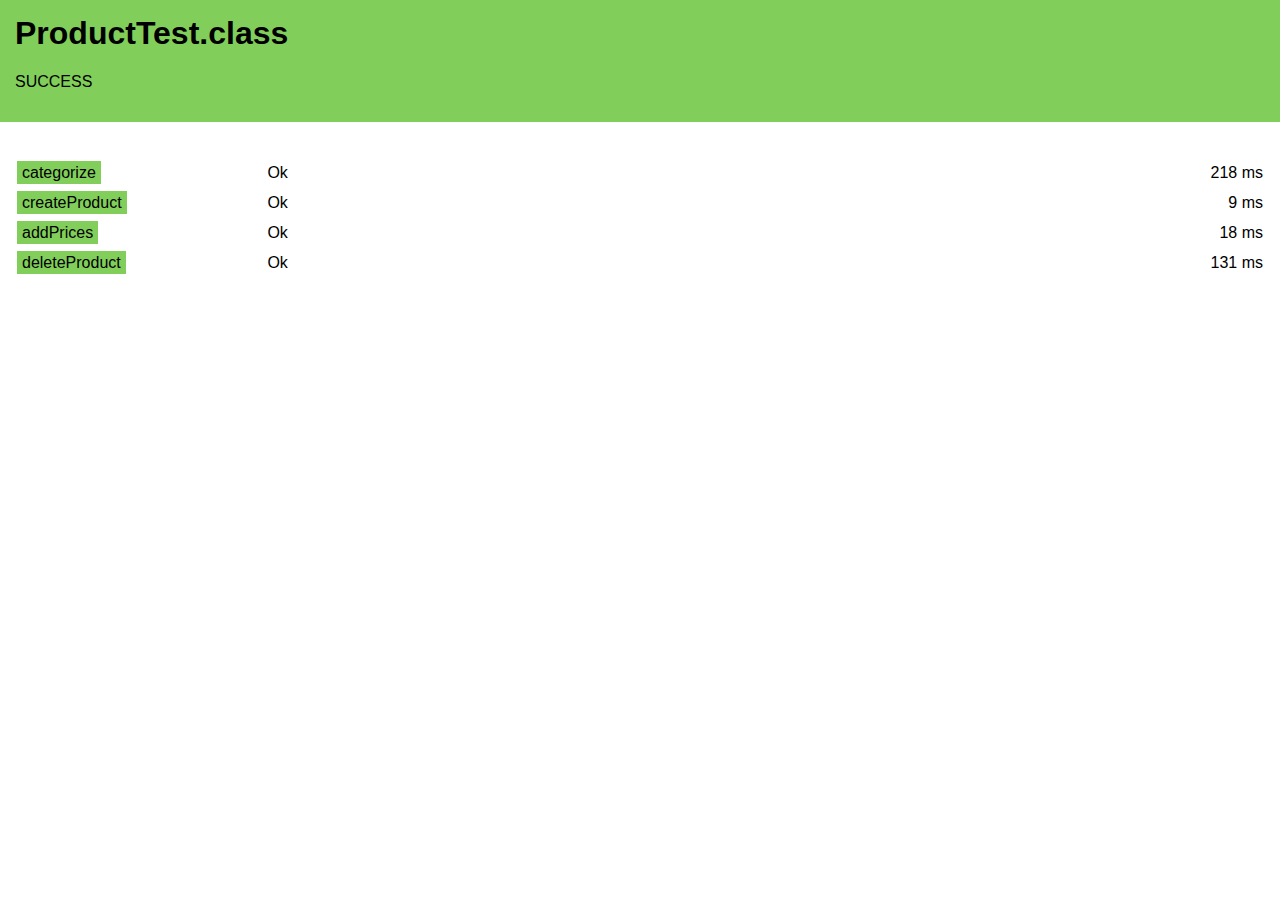
==== test-result/ProductTest.class.passed.html @ 66d8909c "init project" ====
<html>
    <head>
        <title>Test results for ProductTest.class</title>
        <meta http-equiv="Content-Type" content="text/html; charset=utf-8">
        <style type="text/css">
            body {
                font-family: Arial, Sans;
                margin: 0;
                padding: 0;
            }
            table {
                width: 100%;
            }
            #header {
                padding: 15px;
                margin-bottom: 20px;
            }
            #results {
                padding: 15px;
            }
            #header h1 {
                margin-top: 0;
            }
            #header.success {
                background: #81CF5A !important;
            }
            .passed span {
                background: #81CF5A !important;
                padding: 3px 5px;
            }
            #header.failed {
                background: #EF6868 !important;
            }
            .failed span {
                background: #EF6868 !important;
                padding: 3px 5px;
            }
            table .source {
                margin-top: 10px;
            }
            table .source span {
                color: #fff;
                font-size: 85%;
                padding: 1px 3px;
                background: #666;
            }
            table .sourceLine {
                border-left: 3px solid #c00;
                padding: 4px 3px;
                color: #000;
                font-size: 85%;
                margin-bottom: 10px;
            }
            .error {
                color: #c00;
            }
            table td {
                padding: 5px 0;
            }
        </style>
    </head>
    <body>
        
        <div id="header" class="block success">
            <h1>
                ProductTest.class
            </h1>
            <p>
                SUCCESS
            </p>
        </div>
        
        <div id="results">
            <table>
                                <tr>
                    <td width="20%" class="passed" valign="top">
                        <span>categorize</span>
                    </td>
                    <td class="" valign="top">
                                                                        Ok
                                            </td>
                    <td width="5%" align="right" class="time" valign="top">
                        218 ms
                    </td>
                </tr>
                                <tr>
                    <td width="20%" class="passed" valign="top">
                        <span>createProduct</span>
                    </td>
                    <td class="" valign="top">
                                                                        Ok
                                            </td>
                    <td width="5%" align="right" class="time" valign="top">
                        9 ms
                    </td>
                </tr>
                                <tr>
                    <td width="20%" class="passed" valign="top">
                        <span>addPrices</span>
                    </td>
                    <td class="" valign="top">
                                                                        Ok
                                            </td>
                    <td width="5%" align="right" class="time" valign="top">
                        18 ms
                    </td>
                </tr>
                                <tr>
                    <td width="20%" class="passed" valign="top">
                        <span>deleteProduct</span>
                    </td>
                    <td class="" valign="top">
                                                                        Ok
                                            </td>
                    <td width="5%" align="right" class="time" valign="top">
                        131 ms
                    </td>
                </tr>
                            </table>
        </div>
        
    </body>
</html>
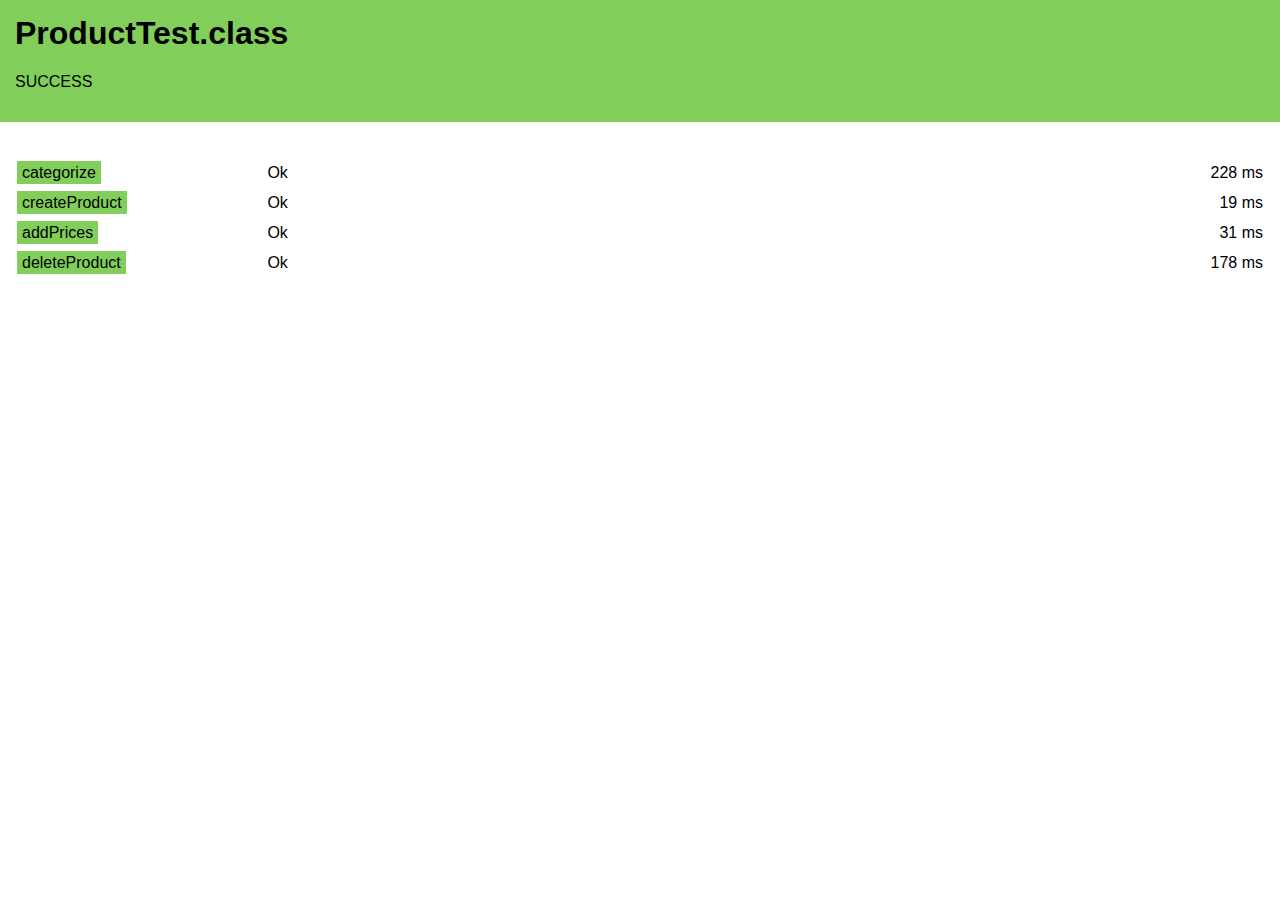
==== commit ef1b3dbb: "adding new product" ====
--- a/test-result/ProductTest.class.passed.html
+++ b/test-result/ProductTest.class.passed.html
@@ -80,7 +80,7 @@
                                                                         Ok
                                             </td>
                     <td width="5%" align="right" class="time" valign="top">
-                        218 ms
+                        228 ms
                     </td>
                 </tr>
                                 <tr>
@@ -91,7 +91,7 @@
                                                                         Ok
                                             </td>
                     <td width="5%" align="right" class="time" valign="top">
-                        9 ms
+                        19 ms
                     </td>
                 </tr>
                                 <tr>
@@ -102,7 +102,7 @@
                                                                         Ok
                                             </td>
                     <td width="5%" align="right" class="time" valign="top">
-                        18 ms
+                        31 ms
                     </td>
                 </tr>
                                 <tr>
@@ -113,7 +113,7 @@
                                                                         Ok
                                             </td>
                     <td width="5%" align="right" class="time" valign="top">
-                        131 ms
+                        178 ms
                     </td>
                 </tr>
                             </table>
